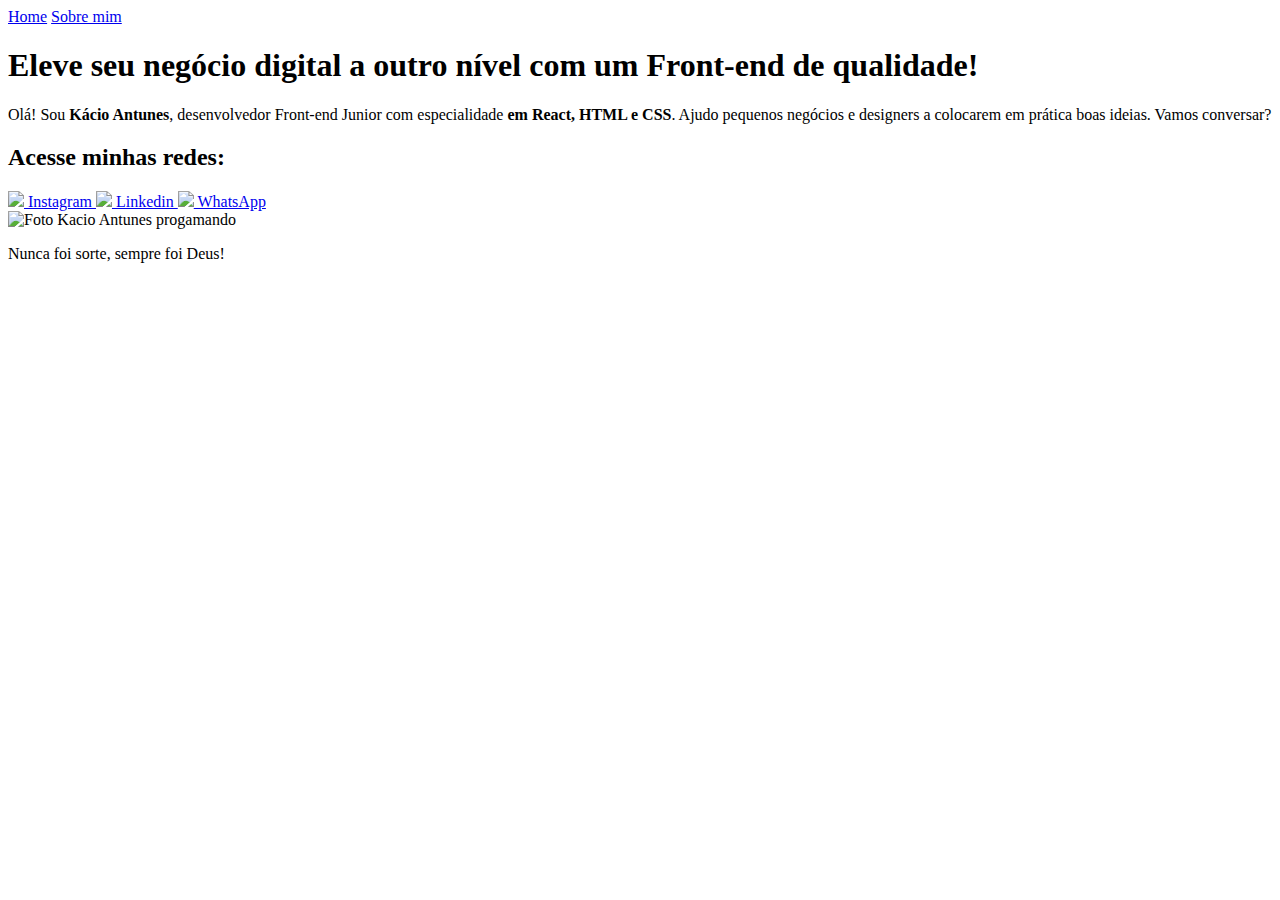
==== index.html @ d10e3a3f "Add files via upload" ====
<!DOCTYPE html>
<html lang="pt-br">
<head>
    <meta charset="UTF-8">
    <meta http-equiv="X-UA-Compatible" content="IE=edge">
    <meta name="viewport" content="width=device-width, initial-scale=1.0">
    <title>portifolio</title>
    <link rel="stylesheet" href="./styles/style.css">
</head>
<body>
    <header class="cabecalho">
        <nav class="cabecalho__menu">
            <a class="cabecalho__menu__link" href="index.html">Home</a>
            <a class="cabecalho__menu__link" href="about.html">Sobre mim</a>
        </nav>
    </header>
    <main class="apresentacao">
        <section class="apresentacao__conteudo"> 
            <h1 class="apresentacao__conteudo__titulo"> Eleve seu negócio digital a outro nível <strong class="titulo-destaque">com um Front-end de qualidade!</strong></h1>
            <p class="apresentacao__conteudo__texto">Olá! Sou <strong class="titulo-destaque">Kácio Antunes</strong>, desenvolvedor Front-end Junior com especialidade <strong class="titulo-destaque">em React, HTML e CSS</strong>. Ajudo pequenos negócios e designers a colocarem em prática boas ideias. Vamos conversar?</p>
            <div class="apresentacao__links">
                <h2 class="apresentacao__links__subtitulo"> Acesse minhas redes:</h2>
                <a class="apresentacao__links__navegacao" href="https://instagram.com/tstkacioantunes">
                    <img src="./assets/instagram.png">
                    Instagram
                </a>
                <a class="apresentacao__links__navegacao" href="https://linkedin.com/in/kacioantunes">
                    <img src="./assets/linkedin.png">
                    Linkedin
                </a>
                <a class="apresentacao__links__navegacao" href="https://wa.me/5563991250505">
                    <img src="./assets/whatsapp.png">
                    WhatsApp
                </a>
             </div>
        </section>
         <img class="apresentacao__imagem" src="./assets/imagem.jpg.jpg" alt="Foto Kacio Antunes progamando">
    </main>
    <footer class="rodape">
        <p>Nunca foi sorte, sempre foi Deus!</p>
    </footer>
</body>
</html>
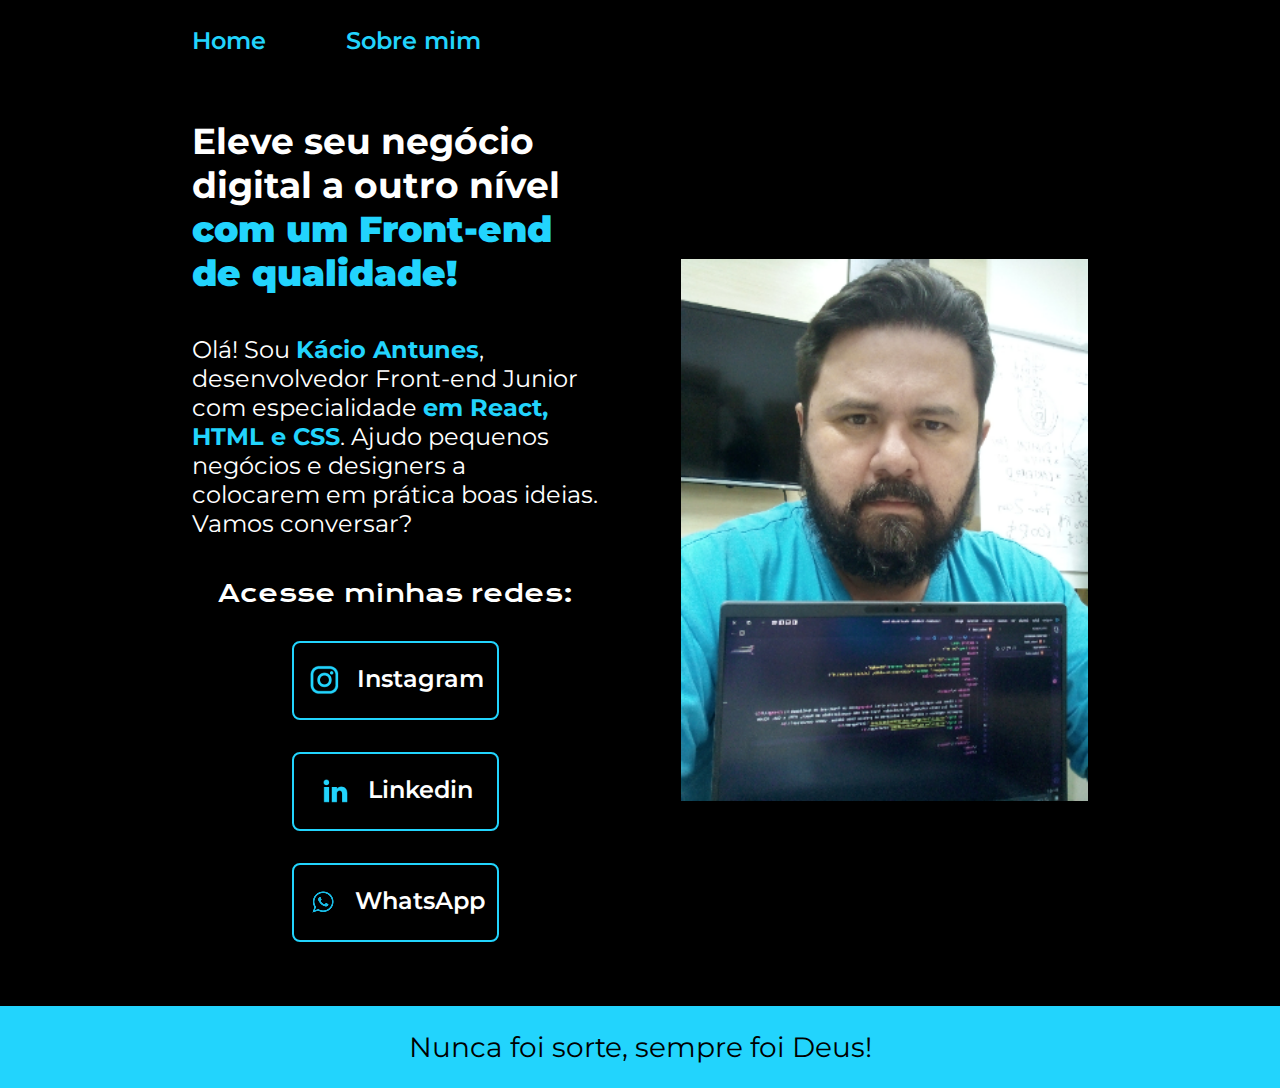
==== commit bcf501bb: "Update index.html" ====
--- a/index.html
+++ b/index.html
@@ -5,7 +5,7 @@
     <meta http-equiv="X-UA-Compatible" content="IE=edge">
     <meta name="viewport" content="width=device-width, initial-scale=1.0">
     <title>portifolio</title>
-    <link rel="stylesheet" href="./styles/style.css">
+    <link rel="stylesheet" href="style.css">
 </head>
 <body>
     <header class="cabecalho">
@@ -21,23 +21,23 @@
             <div class="apresentacao__links">
                 <h2 class="apresentacao__links__subtitulo"> Acesse minhas redes:</h2>
                 <a class="apresentacao__links__navegacao" href="https://instagram.com/tstkacioantunes">
-                    <img src="./assets/instagram.png">
+                    <img src="instagram.png">
                     Instagram
                 </a>
                 <a class="apresentacao__links__navegacao" href="https://linkedin.com/in/kacioantunes">
-                    <img src="./assets/linkedin.png">
+                    <img src="linkedin.png">
                     Linkedin
                 </a>
                 <a class="apresentacao__links__navegacao" href="https://wa.me/5563991250505">
-                    <img src="./assets/whatsapp.png">
+                    <img src="whatsapp.png">
                     WhatsApp
                 </a>
              </div>
         </section>
-         <img class="apresentacao__imagem" src="./assets/imagem.jpg.jpg" alt="Foto Kacio Antunes progamando">
+         <img class="apresentacao__imagem" src="imagem.jpg.jpg" alt="Foto Kacio Antunes progamando">
     </main>
     <footer class="rodape">
         <p>Nunca foi sorte, sempre foi Deus!</p>
     </footer>
 </body>
-</html>+</html>
--- a/style.css
+++ b/style.css
@@ -0,0 +1,132 @@
+@import url('https://fonts.googleapis.com/css2?family=Krona+One&family=Montserrat:wght@400;600&display=swap');
+
+:root {
+    --cor-primaria: black;
+    --cor-secundaria: white;
+    --cor-terciaria: #22d4fd;
+    --cor-hover: #272727;
+
+    --fonte-primaria:
+    --fonte-secundaria:
+}
+
+*{
+    margin: 0;
+    padding: 0;
+}
+
+body{
+    box-sizing: border-box;
+    background-color: var(--cor-primaria);
+    color: var(--cor-secundaria);
+}
+.cabecalho {
+    padding: 2% 0% 0% 15%;
+}
+.cabecalho__menu {
+    display: flex;
+    gap: 80px
+}
+.cabecalho__menu__link{
+    font-family: 'Montserrat', sans-serif;
+    font-size: 1.5rem;
+    font-weight: 600;
+    color: var(--cor-terciaria);
+    text-decoration: none;
+}
+.apresentacao {
+    padding: 5% 15%;
+    display: flex;
+    align-items: center;
+    justify-content: space-between;
+    gap: 82px;
+}
+.apresentacao__conteudo {
+    width: 50%;
+    display: flex;
+    flex-direction: column;
+    gap: 40px
+}
+.apresentacao__conteudo__titulo {
+    font-size: 2.25rem;
+    font-family: 'Montserrat', sans-serif;
+
+}
+.titulo-destaque{
+    color: var(--cor-terciaria);
+}
+.apresentacao__conteudo__texto {
+    font-size: 1.5rem;
+    font-family: 'Montserrat', sans-serif;
+}
+.apresentacao__links{
+    display: flex;
+    flex-direction: column;
+    justify-content: space-between;
+    align-items: center;
+    gap: 32px;
+}
+.apresentacao__links__subtitulo{
+    font-family: 'krona One', sans-serif;
+    font-weight: 400;
+    font-size: 1.5rem;
+}
+.apresentacao__links__navegacao{
+    display: flex;
+    justify-content: center;
+    gap: 16px;
+    border: 2px solid var(--cor-terciaria);
+    width: 50%;
+    text-align: center;
+    border-radius: 8px;
+    font-size: 1.5rem;
+    font-weight: 600;
+    padding: 21.5px 0;
+    text-decoration: none;
+    color: var(--cor-secundaria);
+    font-family: 'Montserrat', sans-serif;
+}
+.apresentacao__links__link:hover {
+    background-color: var(--cor-hover);
+    color:#22d4fd
+   
+}
+
+.apresentacao__imagem{
+    width: 50%;
+}
+
+.rodape {
+    color: var(--cor-primaria);
+    background-color: var(--cor-terciaria);
+    padding: 24px;
+    text-align: center;
+    font-family: 'Montserrat', sans-serif;
+    font-size: 1.75rem;
+    font-weight: 400;
+}
+
+@media (max-width: 1200px) {
+
+        .cabecalho {
+            padding: 10%;
+        }
+        .cabecalho__menu {
+            justify-content: center;
+        }
+        .apresentacao {
+            flex-direction: column-reverse;
+            padding: 5%;
+            }
+        .apresentacao__conteudo {
+            width: auto;
+        }
+
+}
+   
+    
+ 
+     
+        
+
+    